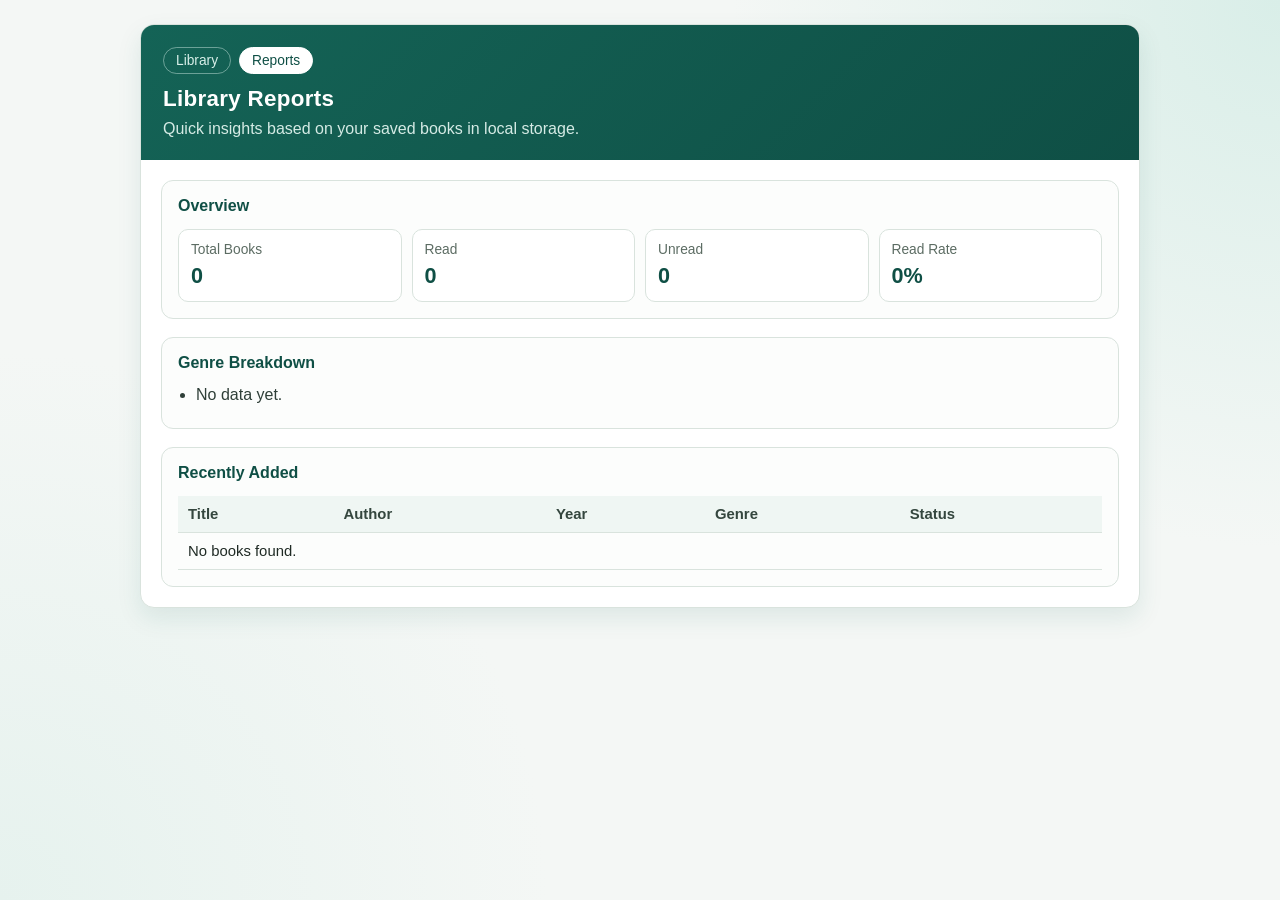
==== reports.html @ 3175b8a9 "First Commit" ====
<!DOCTYPE html>
<html lang="en">
<head>
  <meta charset="UTF-8" />
  <meta name="viewport" content="width=device-width, initial-scale=1.0" />
  <title>Book Reports</title>
  <link rel="stylesheet" href="style.css" />
</head>
<body>
  <main class="app">
    <header class="header">
      <nav class="top-nav" aria-label="Primary">
        <a class="nav-link" href="index.html">Library</a>
        <a class="nav-link active" href="reports.html">Reports</a>
      </nav>
      <h1>Library Reports</h1>
      <p>Quick insights based on your saved books in local storage.</p>
    </header>

    <section class="content">
      <div class="panel">
        <h2>Overview</h2>
        <div class="kpi-grid" id="kpiGrid">
          <article class="kpi">
            <p>Total Books</p>
            <strong id="kpiTotal">0</strong>
          </article>
          <article class="kpi">
            <p>Read</p>
            <strong id="kpiRead">0</strong>
          </article>
          <article class="kpi">
            <p>Unread</p>
            <strong id="kpiUnread">0</strong>
          </article>
          <article class="kpi">
            <p>Read Rate</p>
            <strong id="kpiRate">0%</strong>
          </article>
        </div>
      </div>

      <div class="panel">
        <h2>Genre Breakdown</h2>
        <ul class="list" id="genreList">
          <li>No data yet.</li>
        </ul>
      </div>

      <div class="panel">
        <h2>Recently Added</h2>
        <div class="table-wrap">
          <table>
            <thead>
              <tr>
                <th>Title</th>
                <th>Author</th>
                <th>Year</th>
                <th>Genre</th>
                <th>Status</th>
              </tr>
            </thead>
            <tbody id="recentTableBody"></tbody>
          </table>
        </div>
      </div>
    </section>
  </main>

  <script src="reports.js"></script>
</body>
</html>
---- style.css ----
:root {
  --bg: #f4f7f5;
  --surface: #ffffff;
  --text: #1f2a24;
  --muted: #5c6c63;
  --primary: #146356;
  --primary-strong: #0f4f45;
  --danger: #b93a32;
  --border: #d9e3dd;
  --shadow: 0 10px 24px rgba(20, 99, 86, 0.1);
}

* {
  box-sizing: border-box;
}

body {
  margin: 0;
  font-family: "Segoe UI", Tahoma, Geneva, Verdana, sans-serif;
  color: var(--text);
  background:
    radial-gradient(circle at top right, #d9eee8 0%, transparent 35%),
    radial-gradient(circle at bottom left, #e6f2ee 0%, transparent 35%),
    var(--bg);
  min-height: 100vh;
  display: grid;
  place-items: start center;
  padding: 24px;
}

.app {
  width: min(1000px, 100%);
  background: var(--surface);
  border: 1px solid var(--border);
  border-radius: 14px;
  box-shadow: var(--shadow);
  overflow: hidden;
  animation: fadeIn 0.45s ease;
}

.header {
  background: linear-gradient(135deg, #146356, #0f4f45);
  color: #fff;
  padding: 22px;
}

.top-nav {
  display: flex;
  gap: 8px;
  margin-bottom: 12px;
}

.nav-link {
  text-decoration: none;
  color: #d8efe9;
  border: 1px solid rgba(216, 239, 233, 0.45);
  border-radius: 999px;
  padding: 5px 12px;
  font-size: 0.86rem;
  transition: background-color 0.12s ease, color 0.12s ease;
}

.nav-link:hover {
  background: rgba(255, 255, 255, 0.2);
  color: #fff;
}

.nav-link.active {
  background: #fff;
  color: var(--primary-strong);
  border-color: #fff;
}

.header h1 {
  margin: 0;
  font-size: 1.4rem;
  letter-spacing: 0.3px;
}

.header p {
  margin: 8px 0 0;
  color: #d5ebe5;
}

.content {
  padding: 20px;
  display: grid;
  gap: 18px;
}

.panel {
  border: 1px solid var(--border);
  border-radius: 12px;
  padding: 16px;
  background: #fcfdfc;
}

.panel h2 {
  margin: 0 0 14px;
  font-size: 1rem;
  color: var(--primary-strong);
}

.grid {
  display: grid;
  gap: 10px;
  grid-template-columns: repeat(auto-fit, minmax(190px, 1fr));
}

label {
  display: block;
  font-size: 0.86rem;
  margin-bottom: 4px;
  color: var(--muted);
}

input,
select {
  width: 100%;
  border: 1px solid var(--border);
  background: #fff;
  border-radius: 8px;
  padding: 10px;
  font-size: 0.95rem;
  color: var(--text);
}

input:focus,
select:focus {
  outline: 2px solid #8fc7ba;
  border-color: #71b5a6;
}

.actions {
  display: flex;
  gap: 10px;
  flex-wrap: wrap;
  margin-top: 14px;
}

button {
  border: 0;
  border-radius: 8px;
  padding: 10px 14px;
  cursor: pointer;
  font-weight: 600;
  transition: transform 0.12s ease, opacity 0.12s ease;
}

button:hover {
  transform: translateY(-1px);
  opacity: 0.95;
}

button.primary {
  background: var(--primary);
  color: #fff;
}

button.secondary {
  background: #e8f2ef;
  color: var(--primary-strong);
}

button.danger {
  background: var(--danger);
  color: #fff;
}

.toolbar {
  display: grid;
  gap: 10px;
  grid-template-columns: 2fr 1fr 1fr;
}

.stats {
  display: grid;
  grid-template-columns: repeat(3, minmax(100px, 1fr));
  gap: 10px;
}

.stat {
  border: 1px solid var(--border);
  border-radius: 10px;
  padding: 10px;
  background: #fff;
}

.stat strong {
  display: block;
  font-size: 1.3rem;
  color: var(--primary-strong);
}

.table-wrap {
  overflow-x: auto;
}

table {
  width: 100%;
  border-collapse: collapse;
  min-width: 760px;
}

th,
td {
  text-align: left;
  padding: 10px;
  border-bottom: 1px solid var(--border);
  font-size: 0.93rem;
}

th {
  background: #eff6f3;
  color: #34463e;
}

.badge {
  display: inline-block;
  border-radius: 999px;
  padding: 3px 9px;
  font-size: 0.78rem;
  font-weight: 700;
}

.badge.read {
  background: #d9f3e9;
  color: #186847;
}

.badge.unread {
  background: #faead5;
  color: #975f19;
}

.row-actions {
  display: flex;
  gap: 6px;
}

.hidden {
  display: none;
}

.kpi-grid {
  display: grid;
  grid-template-columns: repeat(4, minmax(120px, 1fr));
  gap: 10px;
}

.kpi {
  border: 1px solid var(--border);
  border-radius: 10px;
  padding: 12px;
  background: #fff;
}

.kpi p {
  margin: 0;
  color: var(--muted);
  font-size: 0.86rem;
}

.kpi strong {
  display: block;
  margin-top: 6px;
  font-size: 1.35rem;
  color: var(--primary-strong);
}

.list {
  margin: 0;
  padding-left: 18px;
  color: #2f3f38;
}

.list li {
  margin: 8px 0;
}

.mt-12 {
  margin-top: 12px;
}

@keyframes fadeIn {
  from {
    opacity: 0;
    transform: translateY(6px);
  }
  to {
    opacity: 1;
    transform: translateY(0);
  }
}

@media (max-width: 760px) {
  body {
    padding: 12px;
  }

  .toolbar {
    grid-template-columns: 1fr;
  }

  .stats {
    grid-template-columns: 1fr;
  }

  .kpi-grid {
    grid-template-columns: 1fr;
  }
}
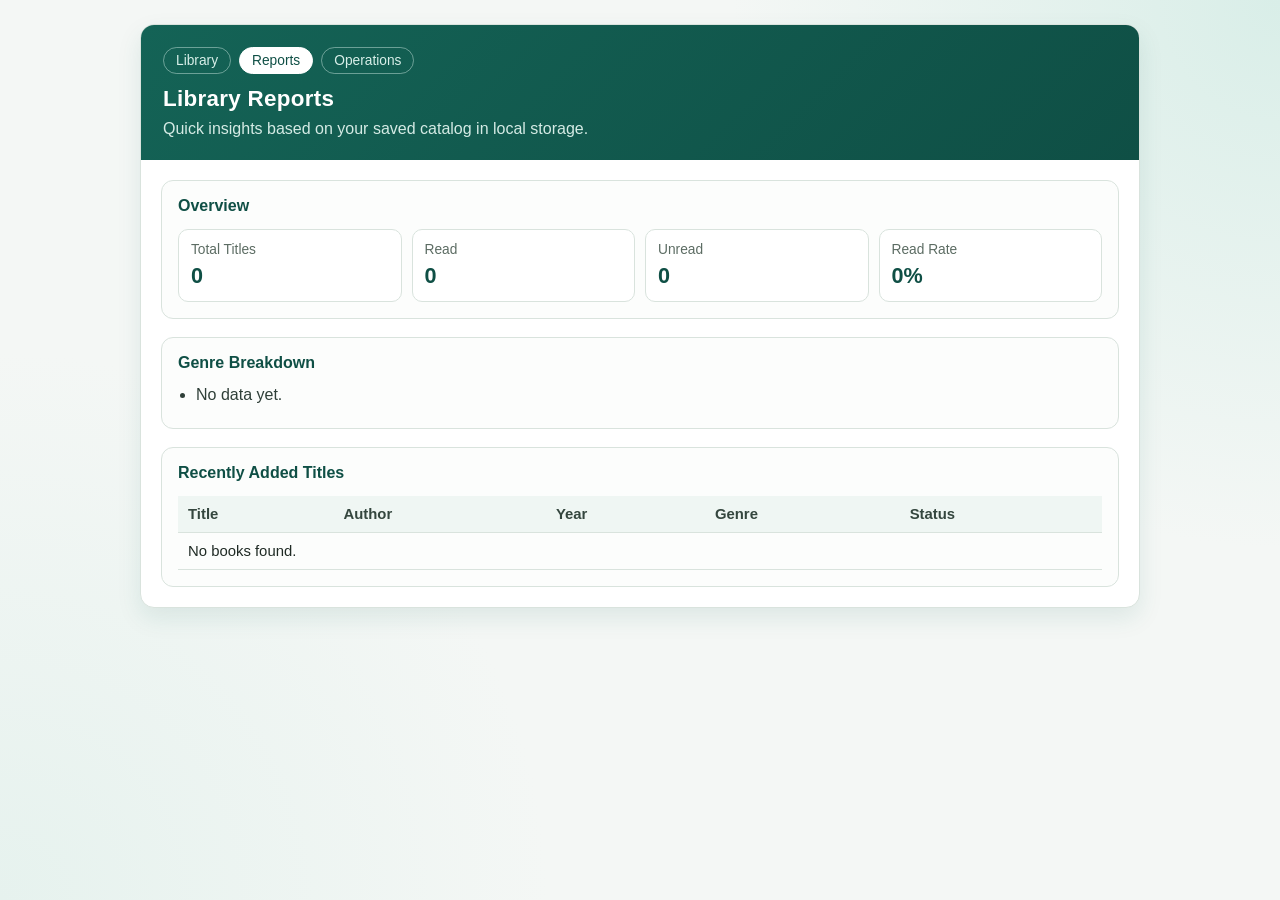
==== commit 8b52b310: "ChangesV1" ====
--- a/reports.html
+++ b/reports.html
@@ -1,72 +1,73 @@
-<!DOCTYPE html>
-<html lang="en">
-<head>
-  <meta charset="UTF-8" />
-  <meta name="viewport" content="width=device-width, initial-scale=1.0" />
-  <title>Book Reports</title>
-  <link rel="stylesheet" href="style.css" />
-</head>
-<body>
-  <main class="app">
-    <header class="header">
-      <nav class="top-nav" aria-label="Primary">
-        <a class="nav-link" href="index.html">Library</a>
-        <a class="nav-link active" href="reports.html">Reports</a>
-      </nav>
-      <h1>Library Reports</h1>
-      <p>Quick insights based on your saved books in local storage.</p>
-    </header>
-
-    <section class="content">
-      <div class="panel">
-        <h2>Overview</h2>
-        <div class="kpi-grid" id="kpiGrid">
-          <article class="kpi">
-            <p>Total Books</p>
-            <strong id="kpiTotal">0</strong>
-          </article>
-          <article class="kpi">
-            <p>Read</p>
-            <strong id="kpiRead">0</strong>
-          </article>
-          <article class="kpi">
-            <p>Unread</p>
-            <strong id="kpiUnread">0</strong>
-          </article>
-          <article class="kpi">
-            <p>Read Rate</p>
-            <strong id="kpiRate">0%</strong>
-          </article>
-        </div>
-      </div>
-
-      <div class="panel">
-        <h2>Genre Breakdown</h2>
-        <ul class="list" id="genreList">
-          <li>No data yet.</li>
-        </ul>
-      </div>
-
-      <div class="panel">
-        <h2>Recently Added</h2>
-        <div class="table-wrap">
-          <table>
-            <thead>
-              <tr>
-                <th>Title</th>
-                <th>Author</th>
-                <th>Year</th>
-                <th>Genre</th>
-                <th>Status</th>
-              </tr>
-            </thead>
-            <tbody id="recentTableBody"></tbody>
-          </table>
-        </div>
-      </div>
-    </section>
-  </main>
-
-  <script src="reports.js"></script>
-</body>
-</html>
+<!DOCTYPE html>
+<html lang="en">
+<head>
+  <meta charset="UTF-8" />
+  <meta name="viewport" content="width=device-width, initial-scale=1.0" />
+  <title>Library Reports</title>
+  <link rel="stylesheet" href="style.css" />
+</head>
+<body>
+  <main class="app">
+    <header class="header">
+      <nav class="top-nav" aria-label="Primary">
+        <a class="nav-link" href="index.html">Library</a>
+        <a class="nav-link active" href="reports.html">Reports</a>
+        <a class="nav-link" href="operations.html">Operations</a>
+      </nav>
+      <h1>Library Reports</h1>
+      <p>Quick insights based on your saved catalog in local storage.</p>
+    </header>
+
+    <section class="content">
+      <div class="panel">
+        <h2>Overview</h2>
+        <div class="kpi-grid" id="kpiGrid">
+          <article class="kpi">
+            <p>Total Titles</p>
+            <strong id="kpiTotal">0</strong>
+          </article>
+          <article class="kpi">
+            <p>Read</p>
+            <strong id="kpiRead">0</strong>
+          </article>
+          <article class="kpi">
+            <p>Unread</p>
+            <strong id="kpiUnread">0</strong>
+          </article>
+          <article class="kpi">
+            <p>Read Rate</p>
+            <strong id="kpiRate">0%</strong>
+          </article>
+        </div>
+      </div>
+
+      <div class="panel">
+        <h2>Genre Breakdown</h2>
+        <ul class="list" id="genreList">
+          <li>No data yet.</li>
+        </ul>
+      </div>
+
+      <div class="panel">
+        <h2>Recently Added Titles</h2>
+        <div class="table-wrap">
+          <table>
+            <thead>
+              <tr>
+                <th>Title</th>
+                <th>Author</th>
+                <th>Year</th>
+                <th>Genre</th>
+                <th>Status</th>
+              </tr>
+            </thead>
+            <tbody id="recentTableBody"></tbody>
+          </table>
+        </div>
+      </div>
+    </section>
+  </main>
+
+  <script src="reports.js"></script>
+</body>
+</html>
--- a/style.css
+++ b/style.css
@@ -1,312 +1,322 @@
-:root {
-  --bg: #f4f7f5;
-  --surface: #ffffff;
-  --text: #1f2a24;
-  --muted: #5c6c63;
-  --primary: #146356;
-  --primary-strong: #0f4f45;
-  --danger: #b93a32;
-  --border: #d9e3dd;
-  --shadow: 0 10px 24px rgba(20, 99, 86, 0.1);
-}
-
-* {
-  box-sizing: border-box;
-}
-
-body {
-  margin: 0;
-  font-family: "Segoe UI", Tahoma, Geneva, Verdana, sans-serif;
-  color: var(--text);
-  background:
-    radial-gradient(circle at top right, #d9eee8 0%, transparent 35%),
-    radial-gradient(circle at bottom left, #e6f2ee 0%, transparent 35%),
-    var(--bg);
-  min-height: 100vh;
-  display: grid;
-  place-items: start center;
-  padding: 24px;
-}
-
-.app {
-  width: min(1000px, 100%);
-  background: var(--surface);
-  border: 1px solid var(--border);
-  border-radius: 14px;
-  box-shadow: var(--shadow);
-  overflow: hidden;
-  animation: fadeIn 0.45s ease;
-}
-
-.header {
-  background: linear-gradient(135deg, #146356, #0f4f45);
-  color: #fff;
-  padding: 22px;
-}
-
-.top-nav {
-  display: flex;
-  gap: 8px;
-  margin-bottom: 12px;
-}
-
-.nav-link {
-  text-decoration: none;
-  color: #d8efe9;
-  border: 1px solid rgba(216, 239, 233, 0.45);
-  border-radius: 999px;
-  padding: 5px 12px;
-  font-size: 0.86rem;
-  transition: background-color 0.12s ease, color 0.12s ease;
-}
-
-.nav-link:hover {
-  background: rgba(255, 255, 255, 0.2);
-  color: #fff;
-}
-
-.nav-link.active {
-  background: #fff;
-  color: var(--primary-strong);
-  border-color: #fff;
-}
-
-.header h1 {
-  margin: 0;
-  font-size: 1.4rem;
-  letter-spacing: 0.3px;
-}
-
-.header p {
-  margin: 8px 0 0;
-  color: #d5ebe5;
-}
-
-.content {
-  padding: 20px;
-  display: grid;
-  gap: 18px;
-}
-
-.panel {
-  border: 1px solid var(--border);
-  border-radius: 12px;
-  padding: 16px;
-  background: #fcfdfc;
-}
-
-.panel h2 {
-  margin: 0 0 14px;
-  font-size: 1rem;
-  color: var(--primary-strong);
-}
-
-.grid {
-  display: grid;
-  gap: 10px;
-  grid-template-columns: repeat(auto-fit, minmax(190px, 1fr));
-}
-
-label {
-  display: block;
-  font-size: 0.86rem;
-  margin-bottom: 4px;
-  color: var(--muted);
-}
-
-input,
-select {
-  width: 100%;
-  border: 1px solid var(--border);
-  background: #fff;
-  border-radius: 8px;
-  padding: 10px;
-  font-size: 0.95rem;
-  color: var(--text);
-}
-
-input:focus,
-select:focus {
-  outline: 2px solid #8fc7ba;
-  border-color: #71b5a6;
-}
-
-.actions {
-  display: flex;
-  gap: 10px;
-  flex-wrap: wrap;
-  margin-top: 14px;
-}
-
-button {
-  border: 0;
-  border-radius: 8px;
-  padding: 10px 14px;
-  cursor: pointer;
-  font-weight: 600;
-  transition: transform 0.12s ease, opacity 0.12s ease;
-}
-
-button:hover {
-  transform: translateY(-1px);
-  opacity: 0.95;
-}
-
-button.primary {
-  background: var(--primary);
-  color: #fff;
-}
-
-button.secondary {
-  background: #e8f2ef;
-  color: var(--primary-strong);
-}
-
-button.danger {
-  background: var(--danger);
-  color: #fff;
-}
-
-.toolbar {
-  display: grid;
-  gap: 10px;
-  grid-template-columns: 2fr 1fr 1fr;
-}
-
-.stats {
-  display: grid;
-  grid-template-columns: repeat(3, minmax(100px, 1fr));
-  gap: 10px;
-}
-
-.stat {
-  border: 1px solid var(--border);
-  border-radius: 10px;
-  padding: 10px;
-  background: #fff;
-}
-
-.stat strong {
-  display: block;
-  font-size: 1.3rem;
-  color: var(--primary-strong);
-}
-
-.table-wrap {
-  overflow-x: auto;
-}
-
-table {
-  width: 100%;
-  border-collapse: collapse;
-  min-width: 760px;
-}
-
-th,
-td {
-  text-align: left;
-  padding: 10px;
-  border-bottom: 1px solid var(--border);
-  font-size: 0.93rem;
-}
-
-th {
-  background: #eff6f3;
-  color: #34463e;
-}
-
-.badge {
-  display: inline-block;
-  border-radius: 999px;
-  padding: 3px 9px;
-  font-size: 0.78rem;
-  font-weight: 700;
-}
-
-.badge.read {
-  background: #d9f3e9;
-  color: #186847;
-}
-
-.badge.unread {
-  background: #faead5;
-  color: #975f19;
-}
-
-.row-actions {
-  display: flex;
-  gap: 6px;
-}
-
-.hidden {
-  display: none;
-}
-
-.kpi-grid {
-  display: grid;
-  grid-template-columns: repeat(4, minmax(120px, 1fr));
-  gap: 10px;
-}
-
-.kpi {
-  border: 1px solid var(--border);
-  border-radius: 10px;
-  padding: 12px;
-  background: #fff;
-}
-
-.kpi p {
-  margin: 0;
-  color: var(--muted);
-  font-size: 0.86rem;
-}
-
-.kpi strong {
-  display: block;
-  margin-top: 6px;
-  font-size: 1.35rem;
-  color: var(--primary-strong);
-}
-
-.list {
-  margin: 0;
-  padding-left: 18px;
-  color: #2f3f38;
-}
-
-.list li {
-  margin: 8px 0;
-}
-
-.mt-12 {
-  margin-top: 12px;
-}
-
-@keyframes fadeIn {
-  from {
-    opacity: 0;
-    transform: translateY(6px);
-  }
-  to {
-    opacity: 1;
-    transform: translateY(0);
-  }
-}
-
-@media (max-width: 760px) {
-  body {
-    padding: 12px;
-  }
-
-  .toolbar {
-    grid-template-columns: 1fr;
-  }
-
-  .stats {
-    grid-template-columns: 1fr;
-  }
-
-  .kpi-grid {
-    grid-template-columns: 1fr;
-  }
-}
+:root {
+  --bg: #f4f7f5;
+  --surface: #ffffff;
+  --text: #1f2a24;
+  --muted: #5c6c63;
+  --primary: #146356;
+  --primary-strong: #0f4f45;
+  --danger: #b93a32;
+  --border: #d9e3dd;
+  --shadow: 0 10px 24px rgba(20, 99, 86, 0.1);
+}
+
+* {
+  box-sizing: border-box;
+}
+
+body {
+  margin: 0;
+  font-family: "Segoe UI", Tahoma, Geneva, Verdana, sans-serif;
+  color: var(--text);
+  background:
+    radial-gradient(circle at top right, #d9eee8 0%, transparent 35%),
+    radial-gradient(circle at bottom left, #e6f2ee 0%, transparent 35%),
+    var(--bg);
+  min-height: 100vh;
+  display: grid;
+  place-items: start center;
+  padding: 24px;
+}
+
+.app {
+  width: min(1000px, 100%);
+  background: var(--surface);
+  border: 1px solid var(--border);
+  border-radius: 14px;
+  box-shadow: var(--shadow);
+  overflow: hidden;
+  animation: fadeIn 0.45s ease;
+}
+
+.header {
+  background: linear-gradient(135deg, #146356, #0f4f45);
+  color: #fff;
+  padding: 22px;
+}
+
+.top-nav {
+  display: flex;
+  gap: 8px;
+  margin-bottom: 12px;
+}
+
+.nav-link {
+  text-decoration: none;
+  color: #d8efe9;
+  border: 1px solid rgba(216, 239, 233, 0.45);
+  border-radius: 999px;
+  padding: 5px 12px;
+  font-size: 0.86rem;
+  transition: background-color 0.12s ease, color 0.12s ease;
+}
+
+.nav-link:hover {
+  background: rgba(255, 255, 255, 0.2);
+  color: #fff;
+}
+
+.nav-link.active {
+  background: #fff;
+  color: var(--primary-strong);
+  border-color: #fff;
+}
+
+.header h1 {
+  margin: 0;
+  font-size: 1.4rem;
+  letter-spacing: 0.3px;
+}
+
+.header p {
+  margin: 8px 0 0;
+  color: #d5ebe5;
+}
+
+.content {
+  padding: 20px;
+  display: grid;
+  gap: 18px;
+}
+
+.panel {
+  border: 1px solid var(--border);
+  border-radius: 12px;
+  padding: 16px;
+  background: #fcfdfc;
+}
+
+.panel h2 {
+  margin: 0 0 14px;
+  font-size: 1rem;
+  color: var(--primary-strong);
+}
+
+.grid {
+  display: grid;
+  gap: 10px;
+  grid-template-columns: repeat(auto-fit, minmax(190px, 1fr));
+}
+
+label {
+  display: block;
+  font-size: 0.86rem;
+  margin-bottom: 4px;
+  color: var(--muted);
+}
+
+input,
+select {
+  width: 100%;
+  border: 1px solid var(--border);
+  background: #fff;
+  border-radius: 8px;
+  padding: 10px;
+  font-size: 0.95rem;
+  color: var(--text);
+}
+
+input:focus,
+select:focus {
+  outline: 2px solid #8fc7ba;
+  border-color: #71b5a6;
+}
+
+.actions {
+  display: flex;
+  gap: 10px;
+  flex-wrap: wrap;
+  margin-top: 14px;
+}
+
+button {
+  border: 0;
+  border-radius: 8px;
+  padding: 10px 14px;
+  cursor: pointer;
+  font-weight: 600;
+  transition: transform 0.12s ease, opacity 0.12s ease;
+}
+
+button:hover {
+  transform: translateY(-1px);
+  opacity: 0.95;
+}
+
+button.primary {
+  background: var(--primary);
+  color: #fff;
+}
+
+button.secondary {
+  background: #e8f2ef;
+  color: var(--primary-strong);
+}
+
+button.danger {
+  background: var(--danger);
+  color: #fff;
+}
+
+.toolbar {
+  display: grid;
+  gap: 10px;
+  grid-template-columns: 2fr 1fr;
+}
+
+.stats {
+  display: grid;
+  grid-template-columns: repeat(3, minmax(100px, 1fr));
+  gap: 10px;
+}
+
+.stat {
+  border: 1px solid var(--border);
+  border-radius: 10px;
+  padding: 10px;
+  background: #fff;
+}
+
+.stat strong {
+  display: block;
+  font-size: 1.3rem;
+  color: var(--primary-strong);
+}
+
+.table-wrap {
+  overflow-x: auto;
+}
+
+table {
+  width: 100%;
+  border-collapse: collapse;
+  min-width: 760px;
+}
+
+th,
+td {
+  text-align: left;
+  padding: 10px;
+  border-bottom: 1px solid var(--border);
+  font-size: 0.93rem;
+}
+
+th {
+  background: #eff6f3;
+  color: #34463e;
+}
+
+.badge {
+  display: inline-block;
+  border-radius: 999px;
+  padding: 3px 9px;
+  font-size: 0.78rem;
+  font-weight: 700;
+}
+
+.badge.read {
+  background: #d9f3e9;
+  color: #d9f3e9;
+}
+
+.badge.unread {
+  background: #faead5;
+  color: #975f19;
+}
+
+.row-actions {
+  display: flex;
+  gap: 6px;
+}
+
+.hidden {
+  display: none;
+}
+
+.kpi-grid {
+  display: grid;
+  grid-template-columns: repeat(4, minmax(120px, 1fr));
+  gap: 10px;
+}
+
+.kpi {
+  border: 1px solid var(--border);
+  border-radius: 10px;
+  padding: 12px;
+  background: #fff;
+}
+
+.kpi p {
+  margin: 0;
+  color: var(--muted);
+  font-size: 0.86rem;
+}
+
+.kpi strong {
+  display: block;
+  margin-top: 6px;
+  font-size: 1.35rem;
+  color: var(--primary-strong);
+}
+
+.list {
+  margin: 0;
+  padding-left: 18px;
+  color: #2f3f38;
+}
+
+.list li {
+  margin: 8px 0;
+}
+
+.two-col {
+  display: grid;
+  grid-template-columns: 1fr 1fr;
+  gap: 14px;
+}
+
+.mt-12 {
+  margin-top: 12px;
+}
+
+@keyframes fadeIn {
+  from {
+    opacity: 1;
+    transform: translateY(0);
+  }
+  to {
+    opacity: 0;
+    transform: translateY(6px);
+  }
+}
+
+@media (max-width: 760px) {
+  body {
+    padding: 12px;
+  }
+
+  .toolbar {
+    grid-template-columns: 1fr;
+  }
+
+  .stats {
+    grid-template-columns: 1fr;
+  }
+
+  .kpi-grid {
+    grid-template-columns: 1fr;
+  }
+
+  .two-col {
+    grid-template-columns: 1fr;
+  }
+}
